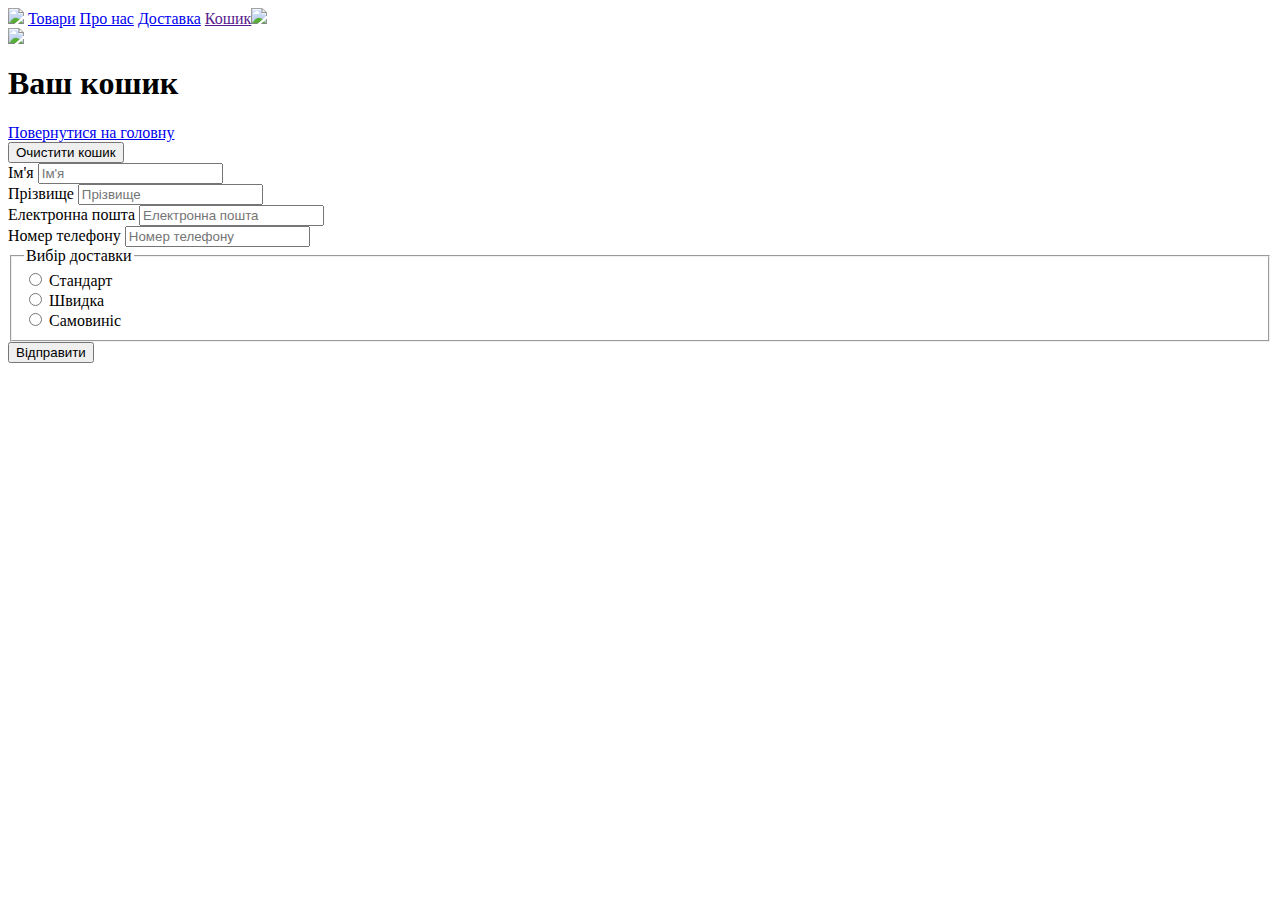
==== index3.html @ 4c503d74 "Add files via upload" ====
<html lang="en">
<head>
    <meta charset="UTF-8">
    <meta name="viewport" content="width=device-width, initial-scale=1.0">
    <title>Онлайн-магазин Мамин моднік</title>
    <link rel="stylesheet" href="css/style3.css"/>
</head>
<body>
<header>  <nav>
    <img class="logotyp" src="img/Frame (7).png">
    <a href="#product">Товари</a>
    <a href="#pronas">Про нас</a>
    <a href=" css/indexindex.html">Доставка</a>
    <a class="koshik" href="">Кошик<img class="korzina" src="img/Frame.png"></a>
    </nav>
    <img class="odiag" src="img/spring-wardrobe-switch-still-life.jpg">
    <h1 class="h1">Ваш кошик</h1>
    <a href="index.html">Повернутися на головну</a>
</header>
<main>
   
        <div id="cart-items"></div>
        <button id="clear-cart">Очистити кошик</button>

    
    <form class="contact-form">
        <label for="first-name">Ім'я</label>
        <input type="text" id="first-name" name="first-name" placeholder="Ім'я" required> <br>
    
        <label for="last-name">Прізвище</label>
        <input type="text" id="last-name" name="last-name" placeholder="Прізвище" required> <br>
    
        <label for="email">Електронна пошта</label>
        <input type="email" id="email" name="email" placeholder="Електронна пошта" required> <br>
    
        <label for="phone">Номер телефону</label>
        <input type="tel" id="phone" name="phone" placeholder="Номер телефону" required> <br>
    
        <fieldset>
            <legend>Вибір доставки</legend>
            <label><input type="radio" name="delivery" value="standard"> Стандарт</label><br>
            <label><input type="radio" name="delivery" value="express"> Швидка</label><br>
            <label><input type="radio" name="delivery" value="self-pickup"> Самовиніс</label><br>
        </fieldset>
    
        <button type="submit">Відправити</button>
    </form>
    
</main>
<footer></footer>
<script> 
   document.addEventListener("DOMContentLoaded", () => {
    const cartItemsContainer = document.getElementById("cart-items");

    function displayCart() {
        let cart = JSON.parse(localStorage.getItem("cart")) || [];
        cartItemsContainer.innerHTML = "";

        cart.forEach((item, index) => {
            const itemElement = document.createElement("div");
            itemElement.innerHTML = `
                <img src="${item.image}" alt="${item.name}" style="width:50px;">
                <span>${item.name}</span>
                <span>${item.price}</span>
                <input type="number" value="${item.quantity}" min="1" data-index="${index}">
                <button class="remove-button" data-index="${index}">Видалити</button>
            `;
            cartItemsContainer.appendChild(itemElement);
        });

        // Додавання обробників для зміни кількості
        const quantityInputs = document.querySelectorAll('input[type="number"]');
        quantityInputs.forEach(input => {
            input.addEventListener('change', (e) => {
                let cart = JSON.parse(localStorage.getItem("cart")) || [];
                const index = e.target.dataset.index;
                cart[index].quantity = parseInt(e.target.value);
                localStorage.setItem("cart", JSON.stringify(cart));
                displayCart();
            });
        });

        // Додавання обробників для видалення товарів
        const removeButtons = document.querySelectorAll(".remove-button");
        removeButtons.forEach(button => {
            button.addEventListener("click", (e) => {
                let cart = JSON.parse(localStorage.getItem("cart")) || [];
                const index = e.target.dataset.index;
                cart.splice(index, 1);
                localStorage.setItem("cart", JSON.stringify(cart));
                displayCart();
            });
        });
    }

    displayCart();

    // Очистити кошик
    const clearCartButton = document.getElementById("clear-cart");
    clearCartButton.addEventListener("click", () => {
        localStorage.removeItem("cart");
        displayCart();
    });
}); 
</script>
</body>
</html>
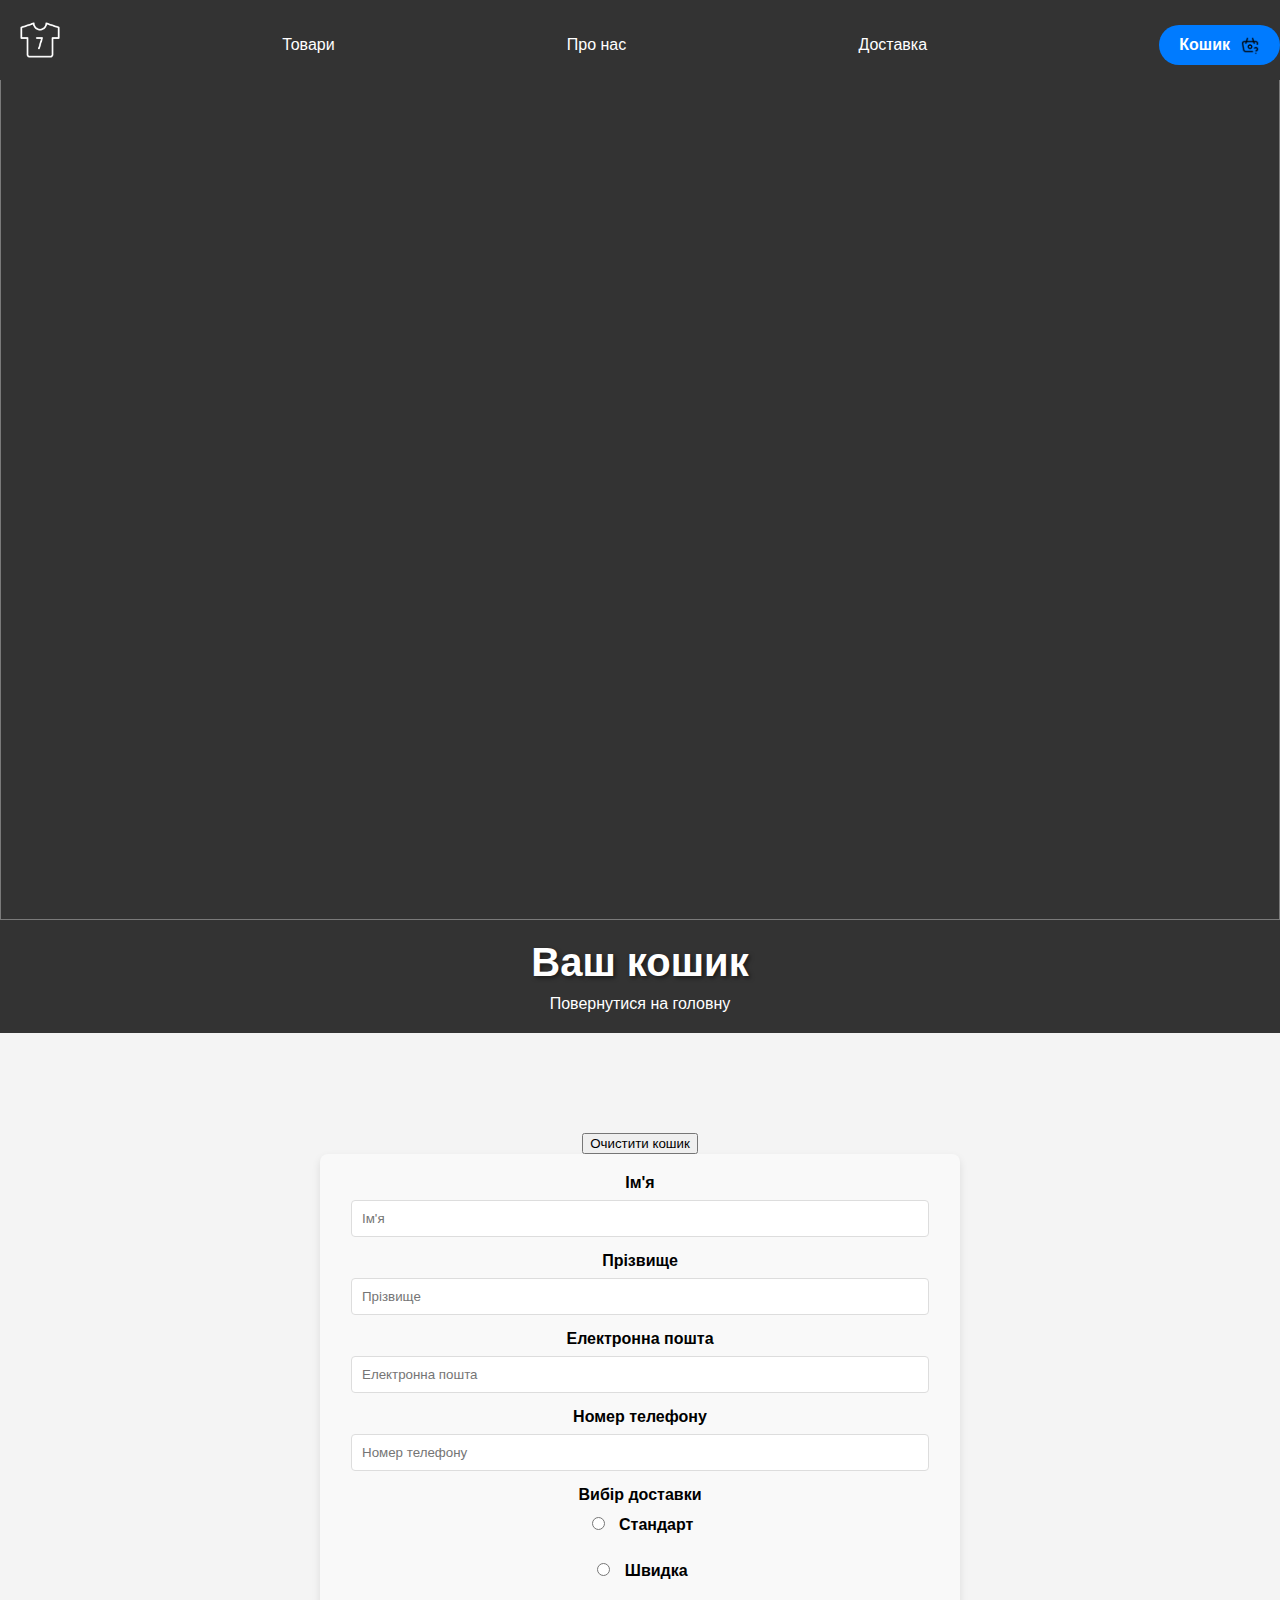
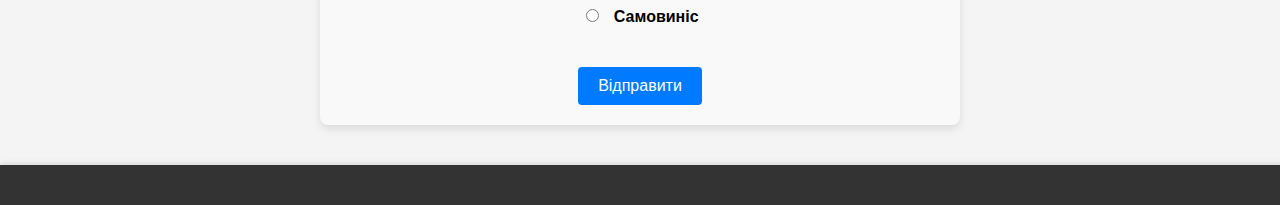
==== commit 8f8704b5: "Update index3.html" ====
--- a/index3.html
+++ b/index3.html
@@ -3,17 +3,17 @@
     <meta charset="UTF-8">
     <meta name="viewport" content="width=device-width, initial-scale=1.0">
     <title>Онлайн-магазин Мамин моднік</title>
-    <link rel="stylesheet" href="css/style3.css"/>
+    <link rel="stylesheet" href="style3.css"/>
 </head>
 <body>
 <header>  <nav>
-    <img class="logotyp" src="img/Frame (7).png">
+    <img class="logotyp" src="Frame (7).png">
     <a href="#product">Товари</a>
     <a href="#pronas">Про нас</a>
     <a href=" css/indexindex.html">Доставка</a>
-    <a class="koshik" href="">Кошик<img class="korzina" src="img/Frame.png"></a>
+    <a class="koshik" href="">Кошик<img class="korzina" src="Frame.png"></a>
     </nav>
-    <img class="odiag" src="img/spring-wardrobe-switch-still-life.jpg">
+    <img class="odiag" src="spring-wardrobe-switch-still-life.jpg">
     <h1 class="h1">Ваш кошик</h1>
     <a href="index.html">Повернутися на головну</a>
 </header>
@@ -104,4 +104,4 @@
 }); 
 </script>
 </body>
-</html>+</html>
--- a/style3.css
+++ b/style3.css
@@ -0,0 +1,165 @@
+/* Основні стилі для сторінки */
+body {
+    margin: 0;
+    font-family: Arial, sans-serif;
+    background-color: #f4f4f4;
+}
+
+/* Стилі для шапки (header) */
+header {
+    position: relative;
+    text-align: center;
+    color: #fff;
+    padding: 20px 0;
+    background-color: #333;
+}
+
+header nav {
+    display: flex;
+    justify-content: space-between;
+    align-items: center;
+    background-color: #333;
+    padding: 15px;
+    position: fixed;
+    width: 100%;
+    top: 0;
+    z-index: 1000;
+}
+
+header img.logotyp {
+    height: 50px;
+}
+
+header a {
+    color: #fff;
+    text-decoration: none;
+    margin: 0 15px;
+    font-size: 1rem;
+    transition: color 0.3s;
+}
+
+header a:hover {
+    color: #007bff;
+}
+
+header .koshik {
+    display: flex;
+    align-items: center;
+    background-color: #007bff;
+    color: #fff;
+    padding: 10px 20px;
+    border-radius: 25px;
+    font-size: 1rem;
+    font-weight: bold;
+    text-decoration: none;
+    transition: background-color 0.3s, transform 0.3s;
+}
+
+header .koshik:hover {
+    background-color: #0056b3;
+    transform: scale(1.05);
+}
+
+header .korzina {
+    margin-left: 10px;
+    height: 20px;
+    width: 20px;
+}
+
+header .odiag {
+    width: 100%;
+    height: auto;
+    opacity: 0.5;
+    display: block;
+}
+
+header .h1 {
+    position: relative;
+    margin: 20px 0 10px;
+    font-size: 2.5rem;
+    color: #fff;
+    text-shadow: 2px 2px 4px rgba(0, 0, 0, 0.5);
+}
+
+header a {
+    color: #fff;
+    text-decoration: none;
+    font-size: 1rem;
+    display: block;
+    margin-top: 10px;
+}
+
+/* Стилі для основного контенту */
+main {
+    padding: 100px 20px 20px; /* Відступи для контенту під шапкою */
+    text-align: center;
+}
+
+/* Стилі для підвалу (footer) */
+footer {
+    background-color: #333;
+    color: #fff;
+    padding: 20px;
+    text-align: center;
+    position: relative;
+    width: 100%;
+    box-shadow: 0 -2px 5px rgba(0, 0, 0, 0.1);
+    margin-top: 20px;
+}
+/* Основні стилі для форми */
+.contact-form {
+    max-width: 600px;
+    margin: 0 auto;
+    padding: 20px;
+    background-color: #f9f9f9;
+    border-radius: 8px;
+    box-shadow: 0 4px 8px rgba(0, 0, 0, 0.1);
+}
+
+.contact-form label {
+    display: block;
+    margin-bottom: 8px;
+    font-weight: bold;
+}
+
+.contact-form input[type="text"],
+.contact-form input[type="email"],
+.contact-form input[type="tel"] {
+    width: calc(100% - 22px); /* Розрахунок ширини для врахування відступів */
+    padding: 10px;
+    margin-bottom: 15px;
+    border: 1px solid #ddd;
+    border-radius: 4px;
+    box-sizing: border-box; /* Щоб padding і border враховувалися в ширині */
+}
+
+.contact-form input[type="radio"] {
+    margin-right: 10px;
+}
+
+.contact-form fieldset {
+    border: none;
+    padding: 0;
+    margin: 0;
+    margin-bottom: 15px;
+}
+
+.contact-form legend {
+    font-weight: bold;
+    margin-bottom: 10px;
+}
+
+.contact-form button {
+    background-color: #007bff;
+    color: #fff;
+    border: none;
+    border-radius: 4px;
+    padding: 10px 20px;
+    font-size: 16px;
+    cursor: pointer;
+    transition: background-color 0.3s ease;
+}
+
+.contact-form button:hover {
+    background-color: #0056b3;
+}
